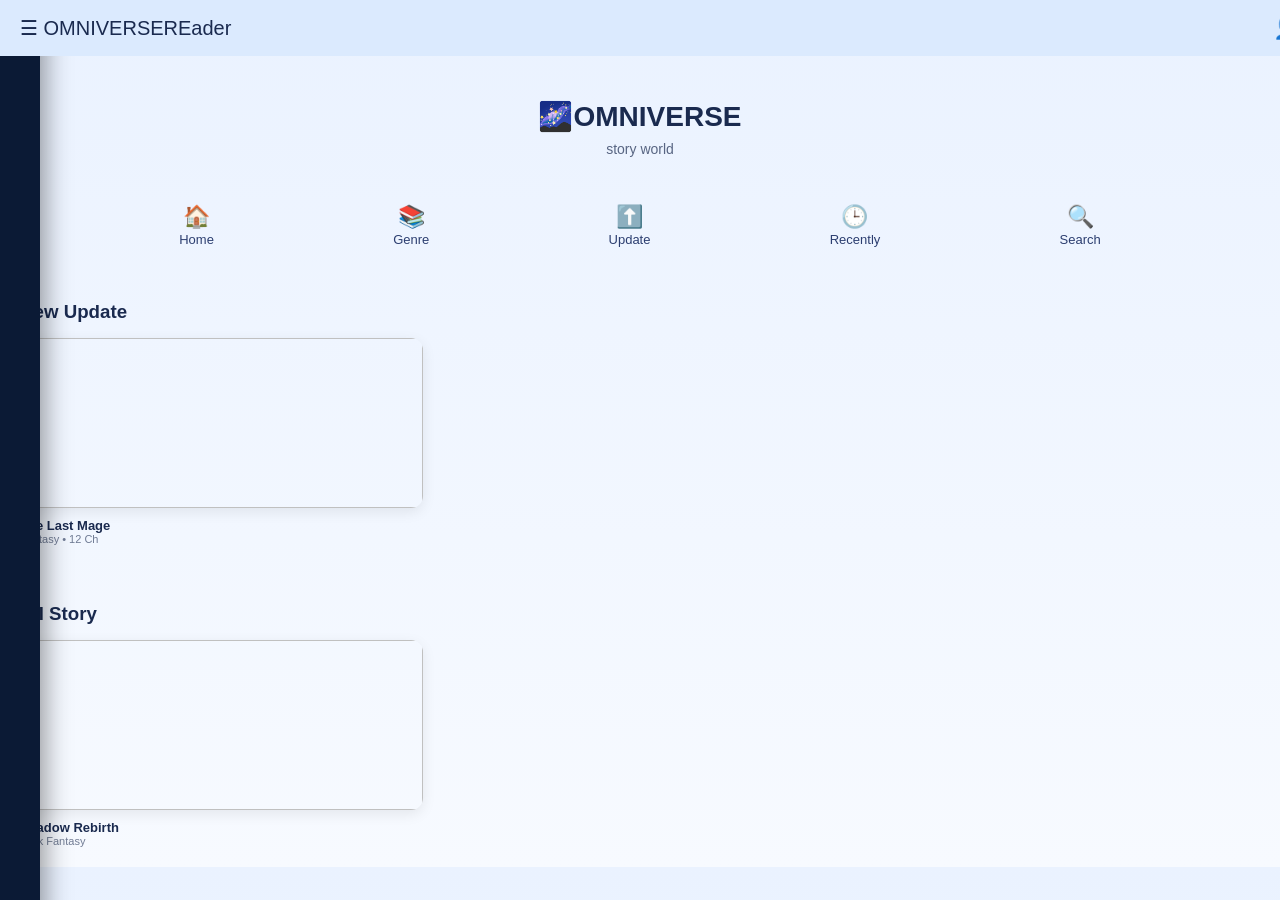
==== index.html @ 2e793c23 "index.html" ====
<!DOCTYPE html>
<html lang="id">
<head>
<meta charset="UTF-8">
<meta name="viewport" content="width=device-width, initial-scale=1.0">
<title>OMNIVERSE</title>

<style>
.sidebar{
  position:fixed;
  top:0;
  left:-280px;
  width:280px;
  height:100vh;
  background:#0b1a35; /* biru gelap fantasy */
  padding:30px 20px;
  transition:0.3s ease;
  z-index:2000;
  box-shadow:5px 0 25px rgba(0,0,0,0.4);
}

.sidebar.active{
  left:0;
}

.sidebar h2{
  color:white;
  margin-bottom:20px;
}

.sidebar a{
  display:block;
  color:#cbd5e1;
  text-decoration:none;
  padding:12px 0;
  font-size:16px;
}

.sidebar a:hover{
  color:#60a5fa;
  padding-left:8px;
  transition:0.2s;
  }
}

.sidebar a{
  display:block;
  color:white;
  text-decoration:none;
  padding:12px 0;
}

.overlay{
  position:fixed;
  top:0;
  left:0;
  width:100%;
  height:100vh;
  background:rgba(0,0,0,0.4);
  backdrop-filter:blur(3px);
  opacity:0;
  visibility:hidden;
  transition:0.3s;
  z-index:1500;
}

.overlay.active{
  opacity:1;
  visibility:visible;
}
  .top-header{
  position:fixed;
  top:0;
  left:0;
  width:100%;
  display:flex;
  justify-content:space-between;
  align-items:center;
  padding:15px 20px;
  background:#dbeafe;
  z-index:3000;
}

body{
  margin:0;
  padding-top:70px;
  }
  
/* ===== BODY ===== */
body{
  margin:0;
  font-family: 'Segoe UI', sans-serif;
  background: linear-gradient(180deg,#eaf2ff,#f7faff);
  color:#1a2a4f;
  padding-top:70px;
}

/* ===== HEADER (STICKY) ===== */
.top-header{
  position:fixed;
  top:0;
  left:0;
  width:100%;
  display:flex;
  justify-content:space-between;
  align-items:center;
  padding:15px 20px;
  background:#dbeafe;
  z-index:3000; /* harus di atas overlay */
  }

.menu-btn{
  font-size:20px;
  cursor:pointer;
}

.account{
  font-size:22px;
  cursor:pointer;
  }
/* ===== HERO TITLE ===== */
.hero{
  text-align:center;
  padding:30px 20px 20px;
}

.hero h1{
  font-size:28px;
  margin:0;
}

.hero p{
  margin-top:8px;
  font-size:14px;
  opacity:0.7;
}

/* ===== NAVBAR ===== */
.navbar{
  display:flex;
  justify-content:space-evenly;
  align-items:center;
  padding:15px 0;
  }

.nav-item{
  display:flex;
  flex-direction:column; /* icon atas teks */
  align-items:center;
  font-size:13px;
  color:#2c3e70;
  text-align:center;
  }
  
  .nav-item span{
  font-size:22px;
  margin-bottom:4px;
  line-height:1;
  }

.nav-item:hover{
  transform:translateY(-2px);
  opacity:0.8;
  }

/* ===== SECTION ===== */
.section{
  padding:20px;
}

.section h3{
  margin-bottom:15px;
}

/* ===== GRID ===== */
.novel-grid{
  display:grid;
  grid-template-columns:repeat(3,1fr);
  gap:15px;
}

.cover{
  width:100%;
  height:170px;
  border-radius:12px;
  object-fit:cover;
  box-shadow:0 4px 14px rgba(0,0,0,0.08);
}

.novel-title{
  font-size:13px;
  margin-top:6px;
  font-weight:600;
}

.novel-info{
  font-size:11px;
  opacity:0.6;
}

</style>
</head>

<body>
<div class="sidebar" id="sidebar">
  <h2>Menu</h2>
  <a href="#">Home</a>
  <a href="#">Bookmark</a>
  <a href="#">All Story</a>
  <a href="#">Setting</a>
  <a href="#">Contact</a>
</div>
<div class="overlay"></div>
<!-- HEADER -->
<div class="top-header">
<div class="menu-btn" onclick="openSidebar()">☰ OMNIVERSEREader</div>
<div class="account">👤</div>
</div>

<!-- HERO -->
<div class="hero">
  <h1>🌌OMNIVERSE</h1>
  <p>story world</p>
</div>

<!-- NAVBAR -->
<div class="navbar">
  <div class="nav-item">
    <span>🏠</span>
    Home
  </div>

  <div class="nav-item">
    <span>📚</span>
    Genre
  </div>

  <div class="nav-item">
    <span>⬆️</span>
    Update
  </div>

  <div class="nav-item">
    <span>🕒</span>
    Recently
  </div>

  <div class="nav-item">
    <span>🔍</span>
    Search
  </div>
</div>

<!-- NEW UPDATE -->
<div class="section">
  <h3>New Update</h3>
  <div class="novel-grid">
    <div>
      <img src="cover1.jpg" class="cover">
      <div class="novel-title">The Last Mage</div>
      <div class="novel-info">Fantasy • 12 Ch</div>
    </div>
  </div>
</div>

<!-- ALL STORY -->
<div class="section">
  <h3>All Story</h3>
  <div class="novel-grid">
    <div>
      <img src="cover2.jpg" class="cover">
      <div class="novel-title">Shadow Rebirth</div>
      <div class="novel-info">Dark Fantasy</div>
    </div>
  </div>
</div>
<script>
const menuBtn = document.querySelector(".menu-btn");
const sidebar = document.querySelector(".sidebar");
const overlay = document.querySelector(".overlay");

menuBtn.addEventListener("click", () => {
  sidebar.classList.toggle("active");
  overlay.classList.toggle("active");
});

overlay.addEventListener("click", () => {
  sidebar.classList.remove("active");
  overlay.classList.remove("active");
});
</script>
</body>
</html>
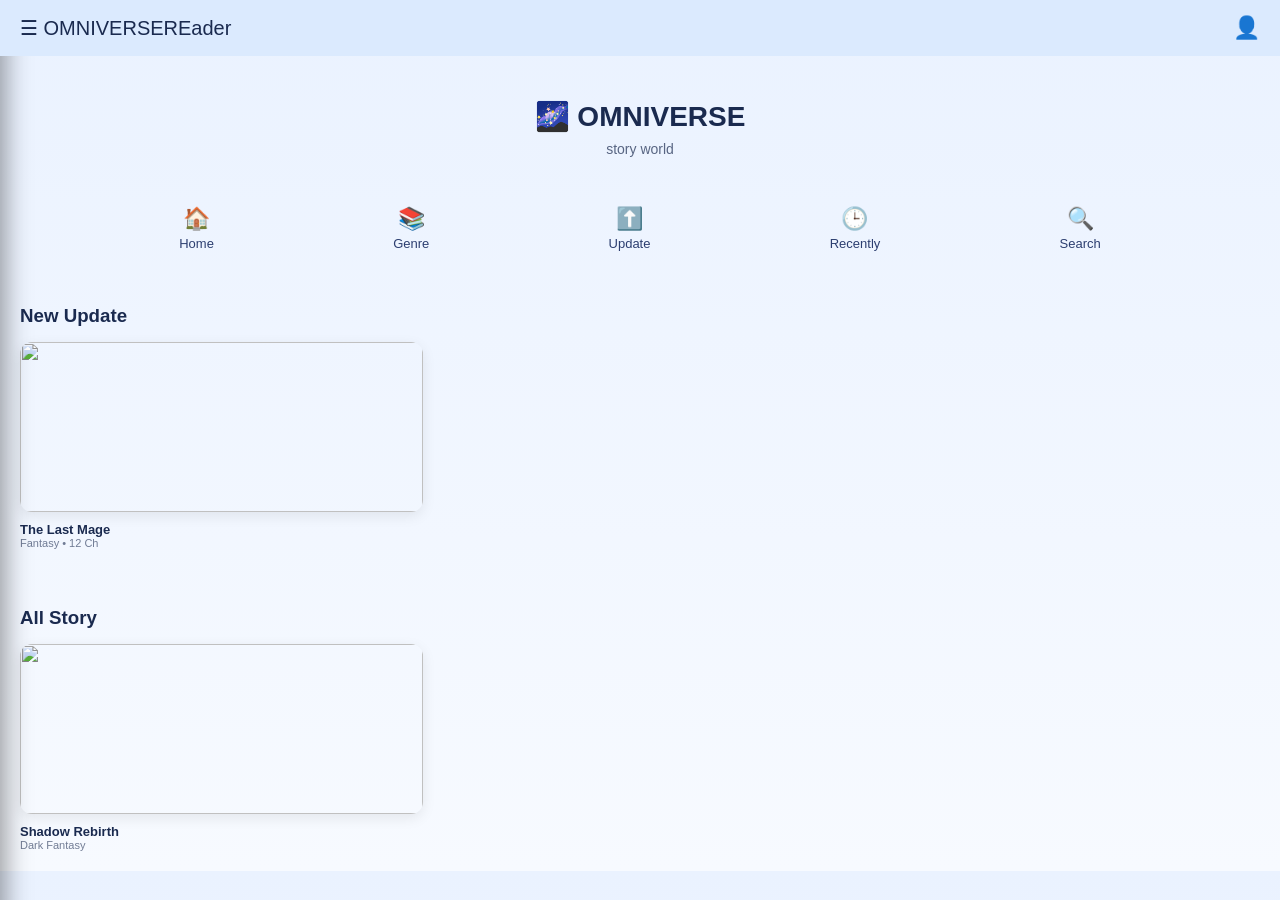
==== commit 3fea3ae9: "index.html" ====
--- a/index.html
+++ b/index.html
@@ -6,69 +6,21 @@
 <title>OMNIVERSE</title>
 
 <style>
-.sidebar{
-  position:fixed;
-  top:0;
-  left:-280px;
-  width:280px;
-  height:100vh;
-  background:#0b1a35; /* biru gelap fantasy */
-  padding:30px 20px;
-  transition:0.3s ease;
-  z-index:2000;
-  box-shadow:5px 0 25px rgba(0,0,0,0.4);
-}
-
-.sidebar.active{
-  left:0;
-}
-
-.sidebar h2{
-  color:white;
-  margin-bottom:20px;
-}
-
-.sidebar a{
-  display:block;
-  color:#cbd5e1;
-  text-decoration:none;
-  padding:12px 0;
-  font-size:16px;
-}
-
-.sidebar a:hover{
-  color:#60a5fa;
-  padding-left:8px;
-  transition:0.2s;
+
+/* ===== BODY ===== */
+body{
+  margin:0;
+  font-family:'Segoe UI', sans-serif;
+  background: linear-gradient(180deg,#eaf2ff,#f7faff);
+  color:#1a2a4f;
+  padding-top:70px;
+}
+  body{
+  overflow-x:hidden;
   }
-}
-
-.sidebar a{
-  display:block;
-  color:white;
-  text-decoration:none;
-  padding:12px 0;
-}
-
-.overlay{
-  position:fixed;
-  top:0;
-  left:0;
-  width:100%;
-  height:100vh;
-  background:rgba(0,0,0,0.4);
-  backdrop-filter:blur(3px);
-  opacity:0;
-  visibility:hidden;
-  transition:0.3s;
-  z-index:1500;
-}
-
-.overlay.active{
-  opacity:1;
-  visibility:visible;
-}
-  .top-header{
+
+/* ===== HEADER ===== */
+.top-header{
   position:fixed;
   top:0;
   left:0;
@@ -79,46 +31,76 @@
   padding:15px 20px;
   background:#dbeafe;
   z-index:3000;
-}
-
-body{
-  margin:0;
-  padding-top:70px;
-  }
-  
-/* ===== BODY ===== */
-body{
-  margin:0;
-  font-family: 'Segoe UI', sans-serif;
-  background: linear-gradient(180deg,#eaf2ff,#f7faff);
-  color:#1a2a4f;
-  padding-top:70px;
-}
-
-/* ===== HEADER (STICKY) ===== */
-.top-header{
+  box-sizing:border-box;
+}
+
+.menu-btn{
+  font-size:20px;
+  cursor:pointer;
+}
+
+.account{
+  font-size:22px;
+  cursor:pointer;
+}
+
+/* ===== SIDEBAR ===== */
+.sidebar{
   position:fixed;
   top:0;
   left:0;
-  width:100%;
-  display:flex;
-  justify-content:space-between;
-  align-items:center;
-  padding:15px 20px;
-  background:#dbeafe;
-  z-index:3000; /* harus di atas overlay */
-  }
-
-.menu-btn{
-  font-size:20px;
-  cursor:pointer;
-}
-
-.account{
-  font-size:22px;
-  cursor:pointer;
-  }
-/* ===== HERO TITLE ===== */
+  width:280px;
+  height:100%;
+  background:#0b1a35;
+  padding:30px 20px;
+  box-shadow:5px 0 25px rgba(0,0,0,0.4);
+  z-index:2000;
+
+  transform:translateX(-100%);
+  transition:transform 0.35s cubic-bezier(0.22,1,0.36,1);
+}
+
+.sidebar.active{
+  transform:translateX(0);
+                                          }
+
+.sidebar h2{
+  color:white;
+  margin-bottom:20px;
+}
+
+.sidebar a{
+  display:block;
+  color:#cbd5e1;
+  text-decoration:none;
+  padding:12px 0;
+  font-size:16px;
+  transition:0.2s;
+}
+
+.sidebar a:hover{
+  color:#60a5fa;
+  padding-left:8px;
+}
+
+/* ===== OVERLAY ===== */
+.overlay{
+  position:fixed;
+  inset:0;
+  background:rgba(0,0,0,0.4);
+  backdrop-filter:blur(3px);
+  opacity:0;
+  visibility:hidden;
+  transition:0.3s;
+  z-index:1500;
+}
+
+.overlay.active{
+  opacity:1;
+  visibility:visible;
+}
+
+/* ===== HERO ===== */
 .hero{
   text-align:center;
   padding:30px 20px 20px;
@@ -141,27 +123,26 @@
   justify-content:space-evenly;
   align-items:center;
   padding:15px 0;
-  }
+}
 
 .nav-item{
   display:flex;
-  flex-direction:column; /* icon atas teks */
+  flex-direction:column;
   align-items:center;
   font-size:13px;
   color:#2c3e70;
   text-align:center;
-  }
-  
-  .nav-item span{
+}
+
+.nav-item span{
   font-size:22px;
   margin-bottom:4px;
-  line-height:1;
-  }
+}
 
 .nav-item:hover{
   transform:translateY(-2px);
   opacity:0.8;
-  }
+}
 
 /* ===== SECTION ===== */
 .section{
@@ -202,7 +183,9 @@
 </head>
 
 <body>
-<div class="sidebar" id="sidebar">
+
+<!-- SIDEBAR -->
+<div class="sidebar">
   <h2>Menu</h2>
   <a href="#">Home</a>
   <a href="#">Bookmark</a>
@@ -210,45 +193,28 @@
   <a href="#">Setting</a>
   <a href="#">Contact</a>
 </div>
+
 <div class="overlay"></div>
+
 <!-- HEADER -->
 <div class="top-header">
-<div class="menu-btn" onclick="openSidebar()">☰ OMNIVERSEREader</div>
-<div class="account">👤</div>
+  <div class="menu-btn">☰ OMNIVERSEREader</div>
+  <div class="account">👤</div>
 </div>
 
 <!-- HERO -->
 <div class="hero">
-  <h1>🌌OMNIVERSE</h1>
+  <h1>🌌 OMNIVERSE</h1>
   <p>story world</p>
 </div>
 
 <!-- NAVBAR -->
 <div class="navbar">
-  <div class="nav-item">
-    <span>🏠</span>
-    Home
-  </div>
-
-  <div class="nav-item">
-    <span>📚</span>
-    Genre
-  </div>
-
-  <div class="nav-item">
-    <span>⬆️</span>
-    Update
-  </div>
-
-  <div class="nav-item">
-    <span>🕒</span>
-    Recently
-  </div>
-
-  <div class="nav-item">
-    <span>🔍</span>
-    Search
-  </div>
+  <div class="nav-item"><span>🏠</span>Home</div>
+  <div class="nav-item"><span>📚</span>Genre</div>
+  <div class="nav-item"><span>⬆️</span>Update</div>
+  <div class="nav-item"><span>🕒</span>Recently</div>
+  <div class="nav-item"><span>🔍</span>Search</div>
 </div>
 
 <!-- NEW UPDATE -->
@@ -274,6 +240,7 @@
     </div>
   </div>
 </div>
+
 <script>
 const menuBtn = document.querySelector(".menu-btn");
 const sidebar = document.querySelector(".sidebar");
@@ -289,5 +256,6 @@
   overlay.classList.remove("active");
 });
 </script>
+
 </body>
-</html>
+  </html>
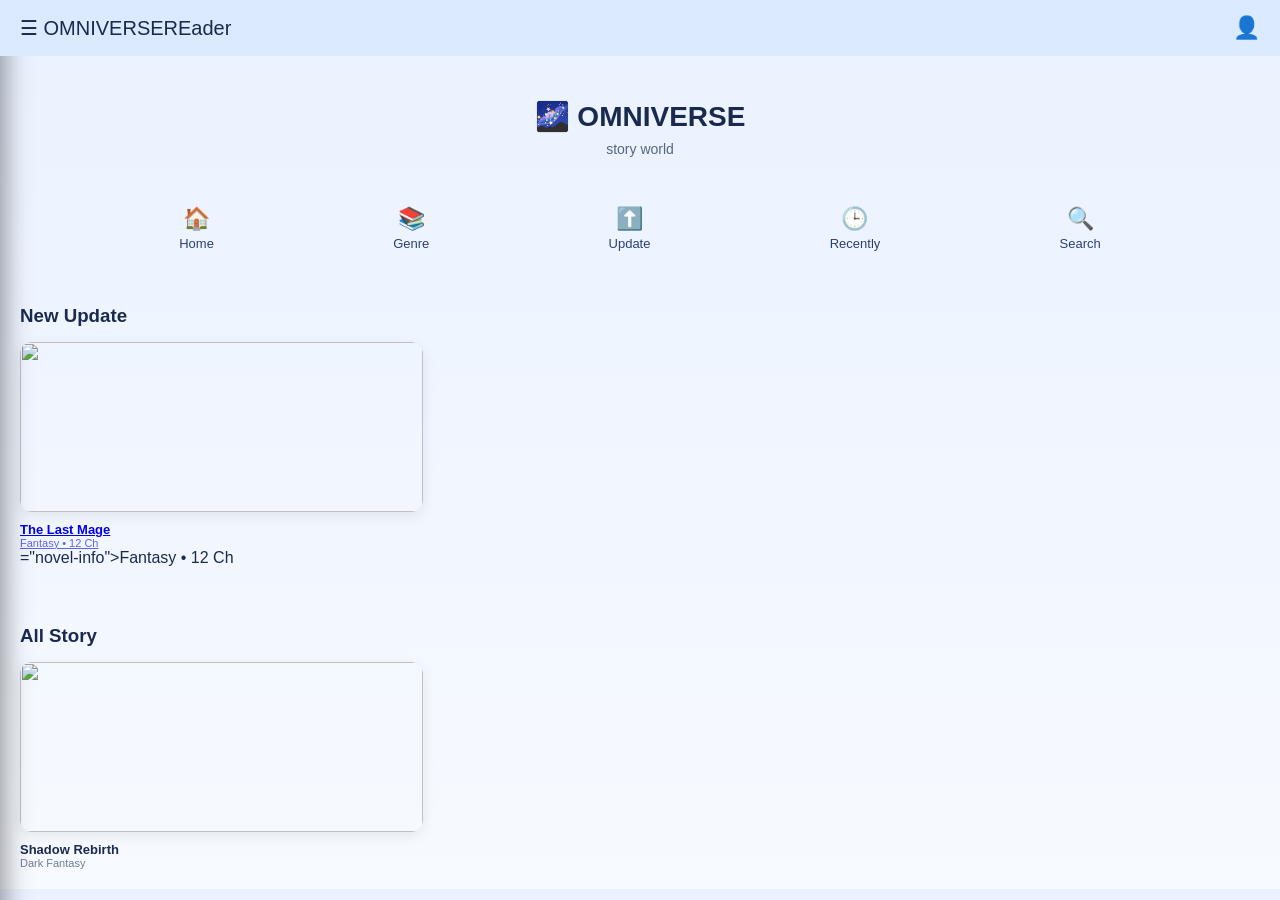
==== commit c6b4607c: "index.html" ====
--- a/index.html
+++ b/index.html
@@ -222,9 +222,11 @@
   <h3>New Update</h3>
   <div class="novel-grid">
     <div>
-      <img src="cover1.jpg" class="cover">
-      <div class="novel-title">The Last Mage</div>
-      <div class="novel-info">Fantasy • 12 Ch</div>
+      <a href="read.html" class="novel-card">
+  <img src="cover1.jpg" class="cover">
+  <div class="novel-title">The Last Mage</div>
+  <div class="novel-info">Fantasy • 12 Ch</div>
+      </a>="novel-info">Fantasy • 12 Ch</div>
     </div>
   </div>
 </div>
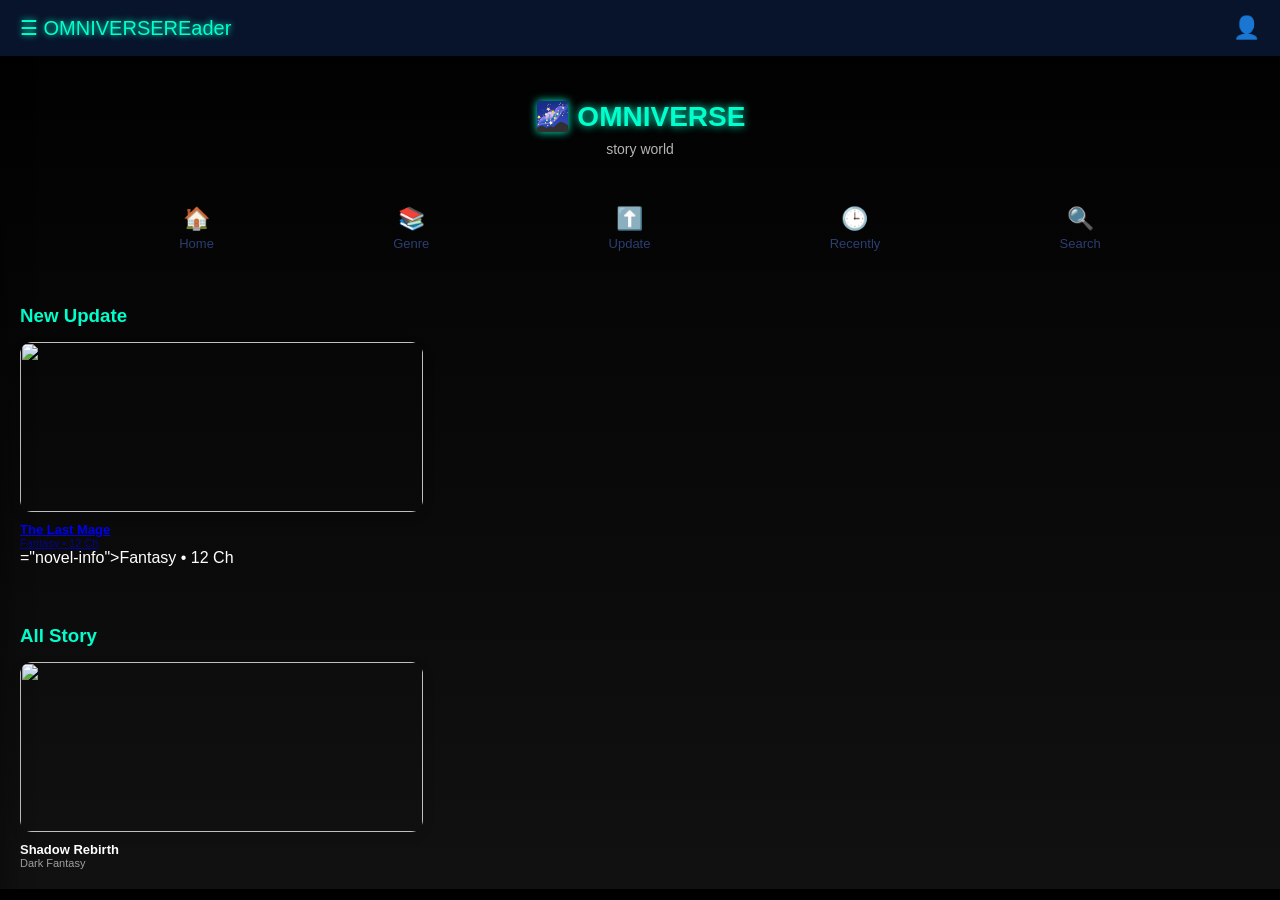
==== commit 38f90aab: "index.html" ====
--- a/index.html
+++ b/index.html
@@ -4,15 +4,22 @@
 <meta charset="UTF-8">
 <meta name="viewport" content="width=device-width, initial-scale=1.0">
 <title>OMNIVERSE</title>
-
+<link rel="stylesheet" href="style.css">
 <style>
-
+.hero h1{
+  color: #00ffcc;
+  text-shadow: 0 0 8px #00ffcc;
+}
+  .menu-btn{
+  color: #00ffcc;
+  text-shadow: 0 0 6px #00ffcc;
+  }
 /* ===== BODY ===== */
 body{
   margin:0;
   font-family:'Segoe UI', sans-serif;
-  background: linear-gradient(180deg,#eaf2ff,#f7faff);
-  color:#1a2a4f;
+  background: linear-gradient(180deg,#000000,#111111);
+  color:white; 
   padding-top:70px;
 }
   body{
@@ -29,7 +36,7 @@
   justify-content:space-between;
   align-items:center;
   padding:15px 20px;
-  background:#dbeafe;
+  background: #08142b;
   z-index:3000;
   box-sizing:border-box;
 }
@@ -151,6 +158,7 @@
 
 .section h3{
   margin-bottom:15px;
+  color: #00ffcc;
 }
 
 /* ===== GRID ===== */
@@ -222,7 +230,7 @@
   <h3>New Update</h3>
   <div class="novel-grid">
     <div>
-      <a href="read.html" class="novel-card">
+      <a href="novel1.html" class="novel-card">
   <img src="cover1.jpg" class="cover">
   <div class="novel-title">The Last Mage</div>
   <div class="novel-info">Fantasy • 12 Ch</div>
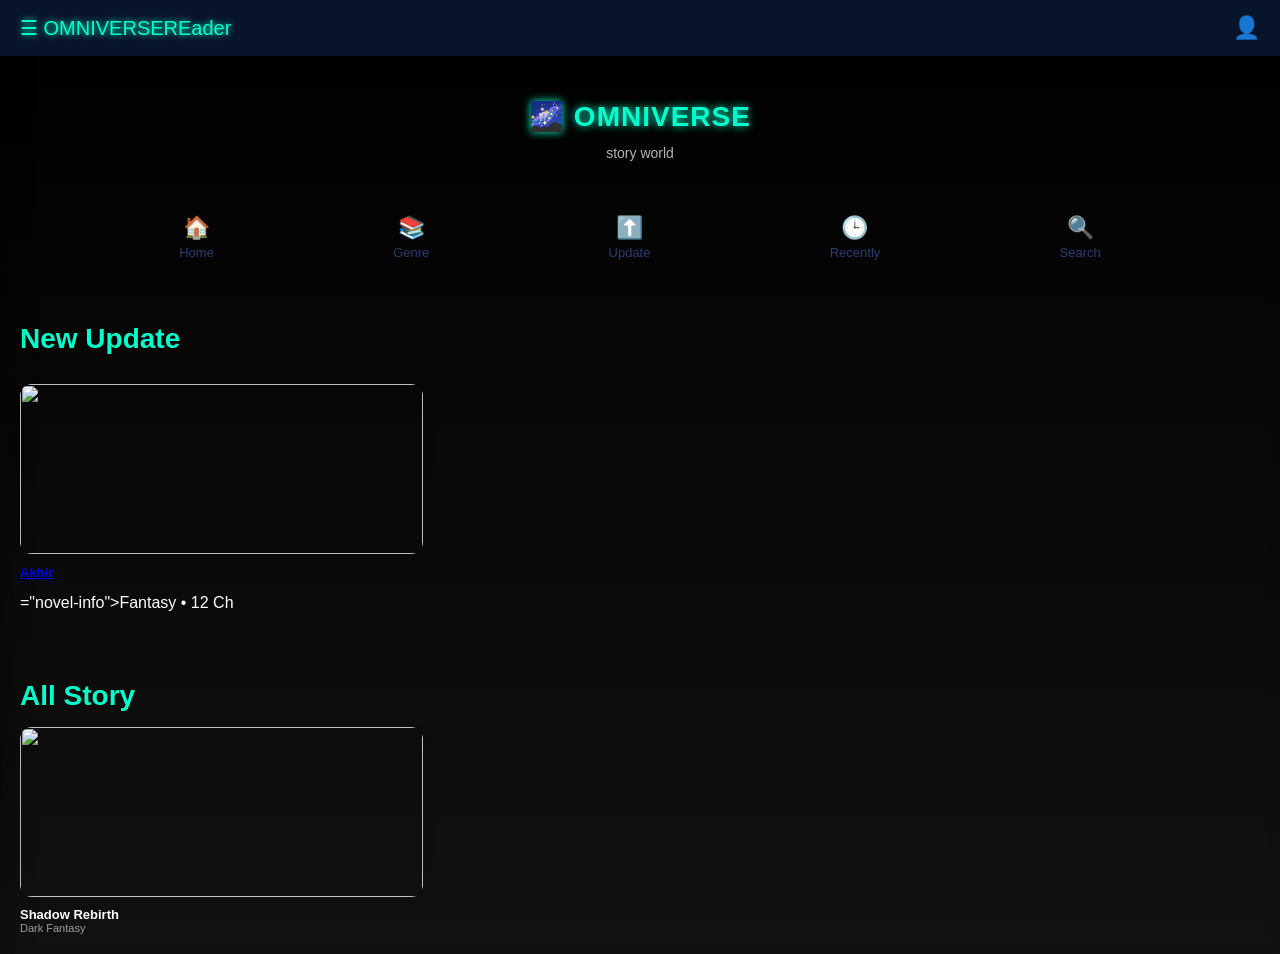
==== commit a2749c56: "Update index.html" ====
--- a/index.html
+++ b/index.html
@@ -232,8 +232,7 @@
     <div>
       <a href="novel1.html" class="novel-card">
   <img src="cover1.jpg" class="cover">
-  <div class="novel-title">The Last Mage</div>
-  <div class="novel-info">Fantasy • 12 Ch</div>
+  <div class="novel-title">Akhir</div>
       </a>="novel-info">Fantasy • 12 Ch</div>
     </div>
   </div>
--- a/style.css
+++ b/style.css
@@ -0,0 +1,94 @@
+body {
+  background: black;
+}
+body {
+  background: linear-gradient(to bottom, #0f172a, #020617);
+  color: #e2e8f0;
+}
+/* ===== DETAIL NOVEL LEBIH PADAT & BESAR ===== */
+
+.container {
+  width: 95%;
+  max-width: 1200px;
+}
+
+h1 {
+  font-size: 48px;
+  margin-bottom: 10px;
+}
+
+p {
+  font-size: 20px;
+  line-height: 1.8;
+}
+
+.section {
+  padding: 25px;
+}
+
+.section h3 {
+  font-size: 28px;
+  margin-bottom: 15px;
+}
+
+.section a {
+  font-size: 20px;
+  display: block;
+  padding: 10px 0;
+}
+/* ===== CINEMATIC NOVEL DETAIL UPGRADE ===== */
+
+/* Container lebih lebar dan rapi */
+.container {
+  width: 95%;
+  max-width: 1200px;
+  margin: auto;
+}
+
+/* Judul besar cinematic */
+h1 {
+  font-size: 52px;
+  margin-bottom: 15px;
+  letter-spacing: 1px;
+}
+
+/* Info author & genre */
+p {
+  font-size: 19px;
+  line-height: 1.8;
+}
+
+/* Box section lebih elegan */
+.section {
+  padding: 30px;
+  border-radius: 16px;
+  backdrop-filter: blur(6px);
+}
+
+/* Judul Daftar Chapter */
+.section h3 {
+  font-size: 28px;
+  margin-bottom: 20px;
+}
+
+/* List chapter lebih modern */
+.section a {
+  font-size: 20px;
+  display: block;
+  padding: 14px 0;
+  transition: 0.3s ease;
+}
+
+/* Hover smooth */
+.section a:hover {
+  transform: translateX(8px);
+}
+.status.ongoing {
+  border: 2px solid cyan;
+  box-shadow: 0 0 8px cyan;
+}
+
+.status.complete {
+  border: 2px solid lime;
+  box-shadow: 0 0 8px lime;
+}
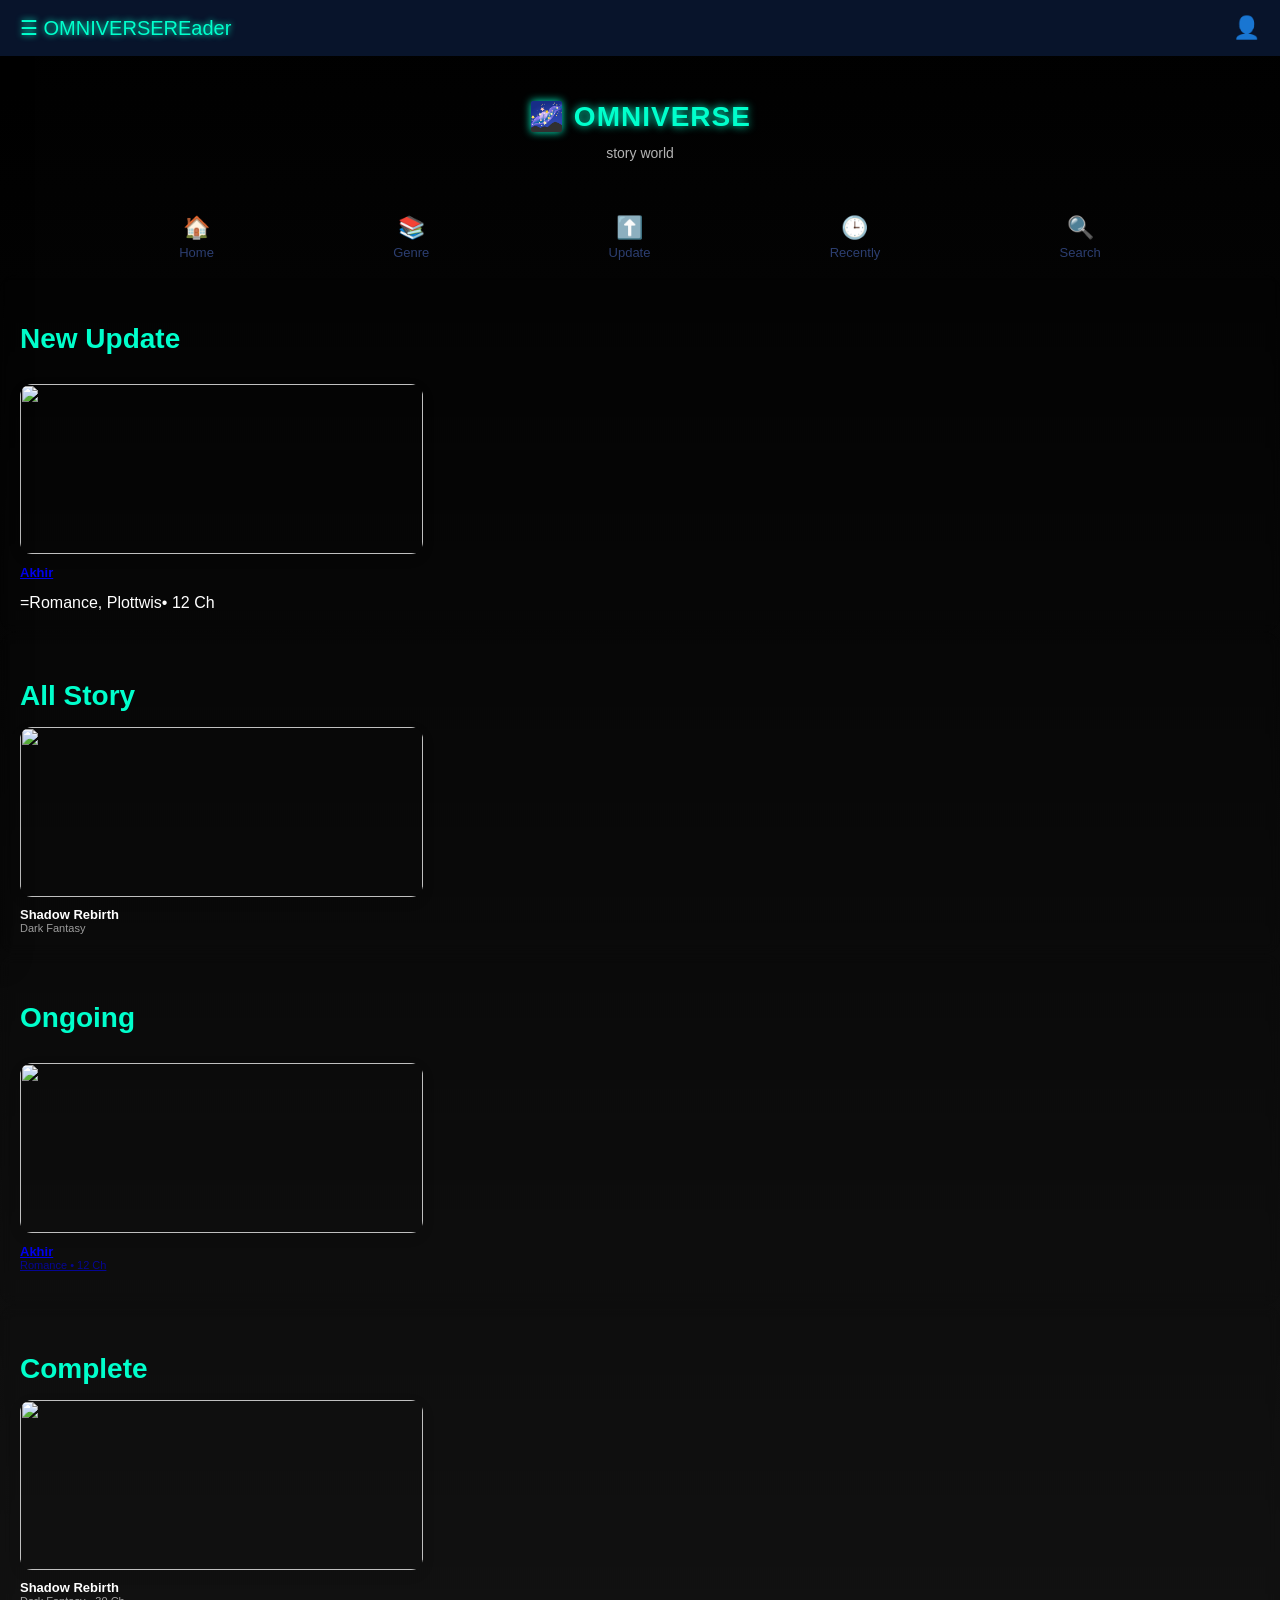
==== commit 55b88271: "Update index.html" ====
--- a/index.html
+++ b/index.html
@@ -233,11 +233,27 @@
       <a href="novel1.html" class="novel-card">
   <img src="cover1.jpg" class="cover">
   <div class="novel-title">Akhir</div>
-      </a>="novel-info">Fantasy • 12 Ch</div>
+      </a>=Romance, Plottwis• 12 Ch</div>
     </div>
   </div>
 </div>
-
+<div class="novel-grid">
+
+  <div class="novel-card" data-status="ongoing">
+    <a href="novel1.html">
+      <img src="cover1.jpg" class="cover">
+      <div class="novel-title">Akhir</div>
+      <div class="novel-info">Romance • 12 Ch</div>
+    </a>
+  </div>
+
+  <div class="novel-card" data-status="complete">
+    <img src="cover2.jpg" class="cover">
+    <div class="novel-title">Shadow Rebirth</div>
+    <div class="novel-info">Dark Fantasy • 30 Ch</div>
+  </div>
+
+</div>
 <!-- ALL STORY -->
 <div class="section">
   <h3>All Story</h3>
@@ -249,7 +265,15 @@
     </div>
   </div>
 </div>
-
+<div class="section">
+  <h3>Ongoing</h3>
+  <div class="novel-grid" id="ongoing-list"></div>
+</div>
+
+<div class="section">
+  <h3>Complete</h3>
+  <div class="novel-grid" id="complete-list"></div>
+  </div>
 <script>
 const menuBtn = document.querySelector(".menu-btn");
 const sidebar = document.querySelector(".sidebar");
@@ -265,6 +289,20 @@
   overlay.classList.remove("active");
 });
 </script>
-
+<script>
+const novels = document.querySelectorAll(".novel-card");
+const ongoingList = document.getElementById("ongoing-list");
+const completeList = document.getElementById("complete-list");
+
+novels.forEach(novel => {
+  const status = novel.getAttribute("data-status");
+
+  if (status === "ongoing") {
+    ongoingList.appendChild(novel);
+  } else if (status === "complete") {
+    completeList.appendChild(novel);
+  }
+});
+</script>
 </body>
   </html>
--- a/style.css
+++ b/style.css
@@ -1,6 +1,3 @@
-body {
-  background: black;
-}
 body {
   background: linear-gradient(to bottom, #0f172a, #020617);
   color: #e2e8f0;
@@ -92,3 +89,66 @@
   border: 2px solid lime;
   box-shadow: 0 0 8px lime;
 }
+p strong {
+  color: #94a3b8;
+  font-weight: 600;
+  }
+.container p strong {
+  color: #94a3b8 !important;
+}
+/* ===== CHAPTER STYLE UPGRADE ===== */
+/* ===== CHAPTER ULTRA READABLE ===== */
+
+.chapter-container {
+  max-width: 850px;
+  margin: 120px auto;
+  padding: 0 30px;
+  font-family: Georgia, "Times New Roman", serif;
+}
+
+/* Judul makin besar */
+.chapter-container h1 {
+  font-size: 52px;
+  margin-bottom: 50px;
+  line-height: 1.3;
+}
+
+/* Isi cerita SUPER nyaman */
+.chapter-container p {
+  font-size: 24px;      /* makin gede */
+  line-height: 2.4;     /* super lega */
+  margin-bottom: 36px;
+  text-align: justify;
+}
+
+/* Drop cap gede banget */
+.chapter-container p::first-letter {
+  font-size: 64px;
+  font-weight: bold;
+  float: left;
+  line-height: 1;
+  padding-right: 10px;
+}
+
+/* Link kembali lebih tegas */
+.chapter-container a {
+  display: inline-block;
+  margin-top: 70px;
+  font-size: 22px;      /* dibesarin lagi */
+  font-weight: 700;
+  color: #38bdf8;
+  text-decoration: none;
+}
+
+.chapter-container a:hover {
+  opacity: 0.7;
+  }
+/* ===== POLISH TAMBAHAN ===== */
+
+.chapter-container h1 {
+  letter-spacing: 1px;
+}
+
+.chapter-container p {
+  color: #d6e0f0;
+  }
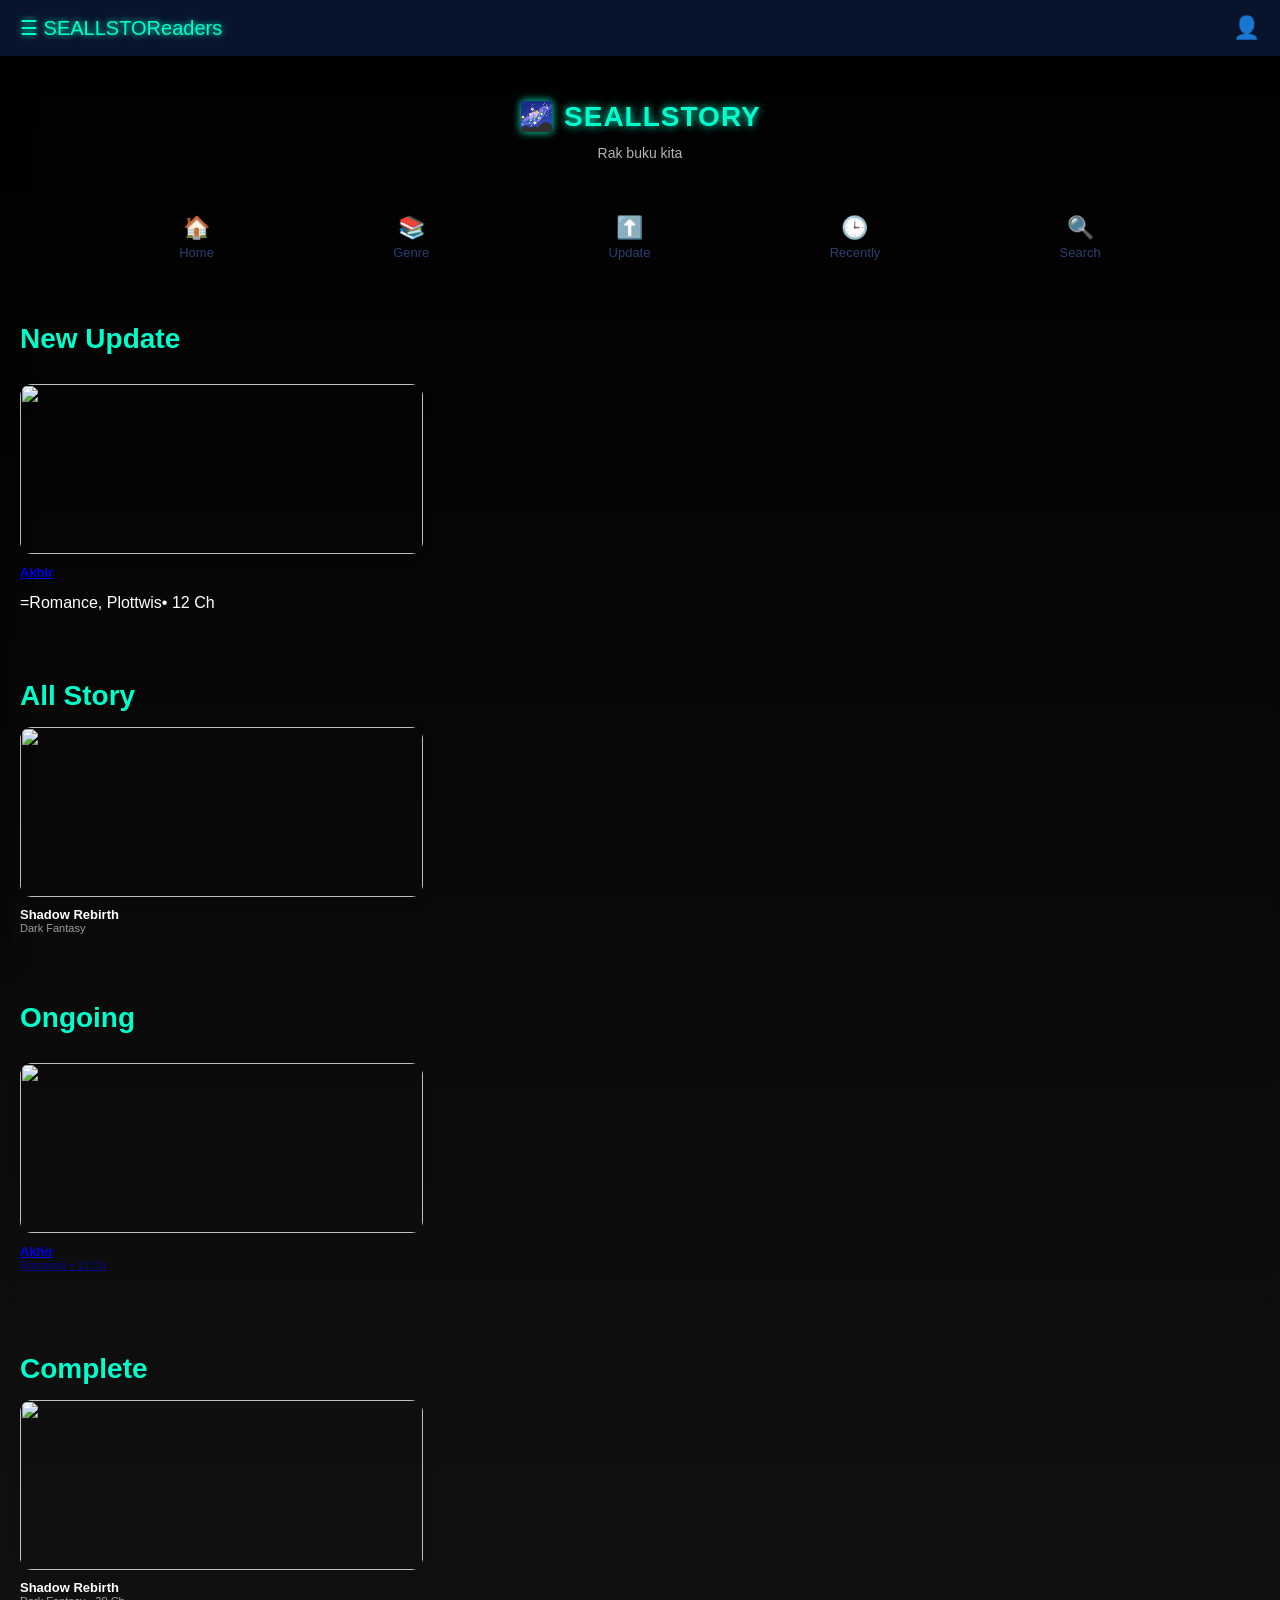
==== commit 146cd20a: "Update novel cover image references in index.html" ====
--- a/index.html
+++ b/index.html
@@ -1,9 +1,15 @@
 <!DOCTYPE html>
 <html lang="id">
 <head>
+<meta name="description" content="SEALLSTORY- Read original stories, fantasy, romance and more. Updated daily.">
+<meta name="keywords" content="Seallstory, Seallstory Reader, novel online, baca novel, web novel">
+<meta name="author" content="Seallstory">
+<meta property="og:title" content="SEALLSTORY">
+<meta property="og:description" content="Rak Buku Bersama.">
+<meta property="og:type" content="website">
 <meta charset="UTF-8">
 <meta name="viewport" content="width=device-width, initial-scale=1.0">
-<title>OMNIVERSE</title>
+<title>Seallstory-Read Stories online</title>
 <link rel="stylesheet" href="style.css">
 <style>
 .hero h1{
@@ -206,14 +212,14 @@
 
 <!-- HEADER -->
 <div class="top-header">
-  <div class="menu-btn">☰ OMNIVERSEREader</div>
+  <div class="menu-btn">☰ SEALLSTOReaders</div>
   <div class="account">👤</div>
 </div>
 
 <!-- HERO -->
 <div class="hero">
-  <h1>🌌 OMNIVERSE</h1>
-  <p>story world</p>
+  <h1>🌌 SEALLSTORY</h1>
+  <p>Rak buku kita</p>
 </div>
 
 <!-- NAVBAR -->
@@ -231,7 +237,7 @@
   <div class="novel-grid">
     <div>
       <a href="novel1.html" class="novel-card">
-  <img src="cover1.jpg" class="cover">
+  <img src="Akhir Cover.jpg" class="cover">
   <div class="novel-title">Akhir</div>
       </a>=Romance, Plottwis• 12 Ch</div>
     </div>
@@ -241,7 +247,7 @@
 
   <div class="novel-card" data-status="ongoing">
     <a href="novel1.html">
-      <img src="cover1.jpg" class="cover">
+      <img src="Akhir cover.jpg" class="cover">
       <div class="novel-title">Akhir</div>
       <div class="novel-info">Romance • 12 Ch</div>
     </a>
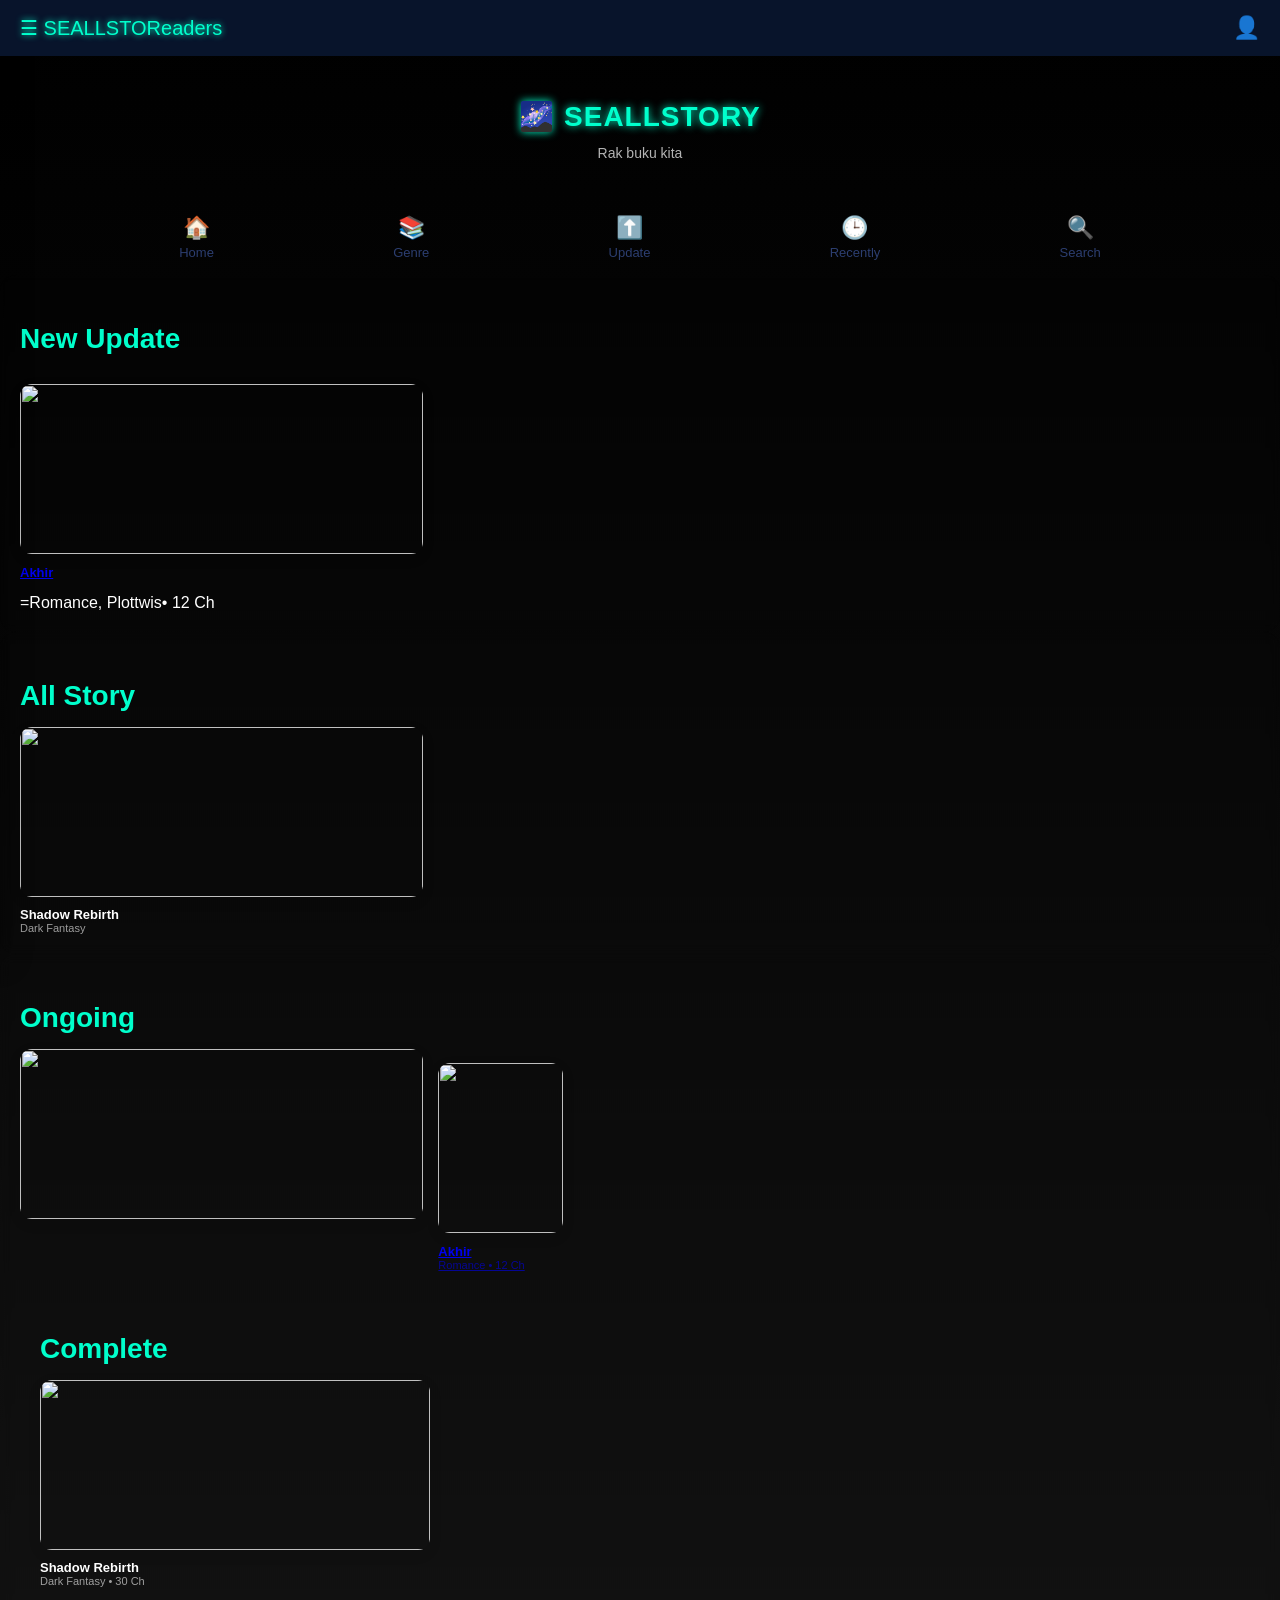
==== commit 157d5564: "Index.html" ====
--- a/index.html
+++ b/index.html
@@ -273,8 +273,10 @@
 </div>
 <div class="section">
   <h3>Ongoing</h3>
+  <div class="novel-grid">
+  <img src="cover2.jpg" class="cover">
   <div class="novel-grid" id="ongoing-list"></div>
-</div>
+  </div>
 
 <div class="section">
   <h3>Complete</h3>
